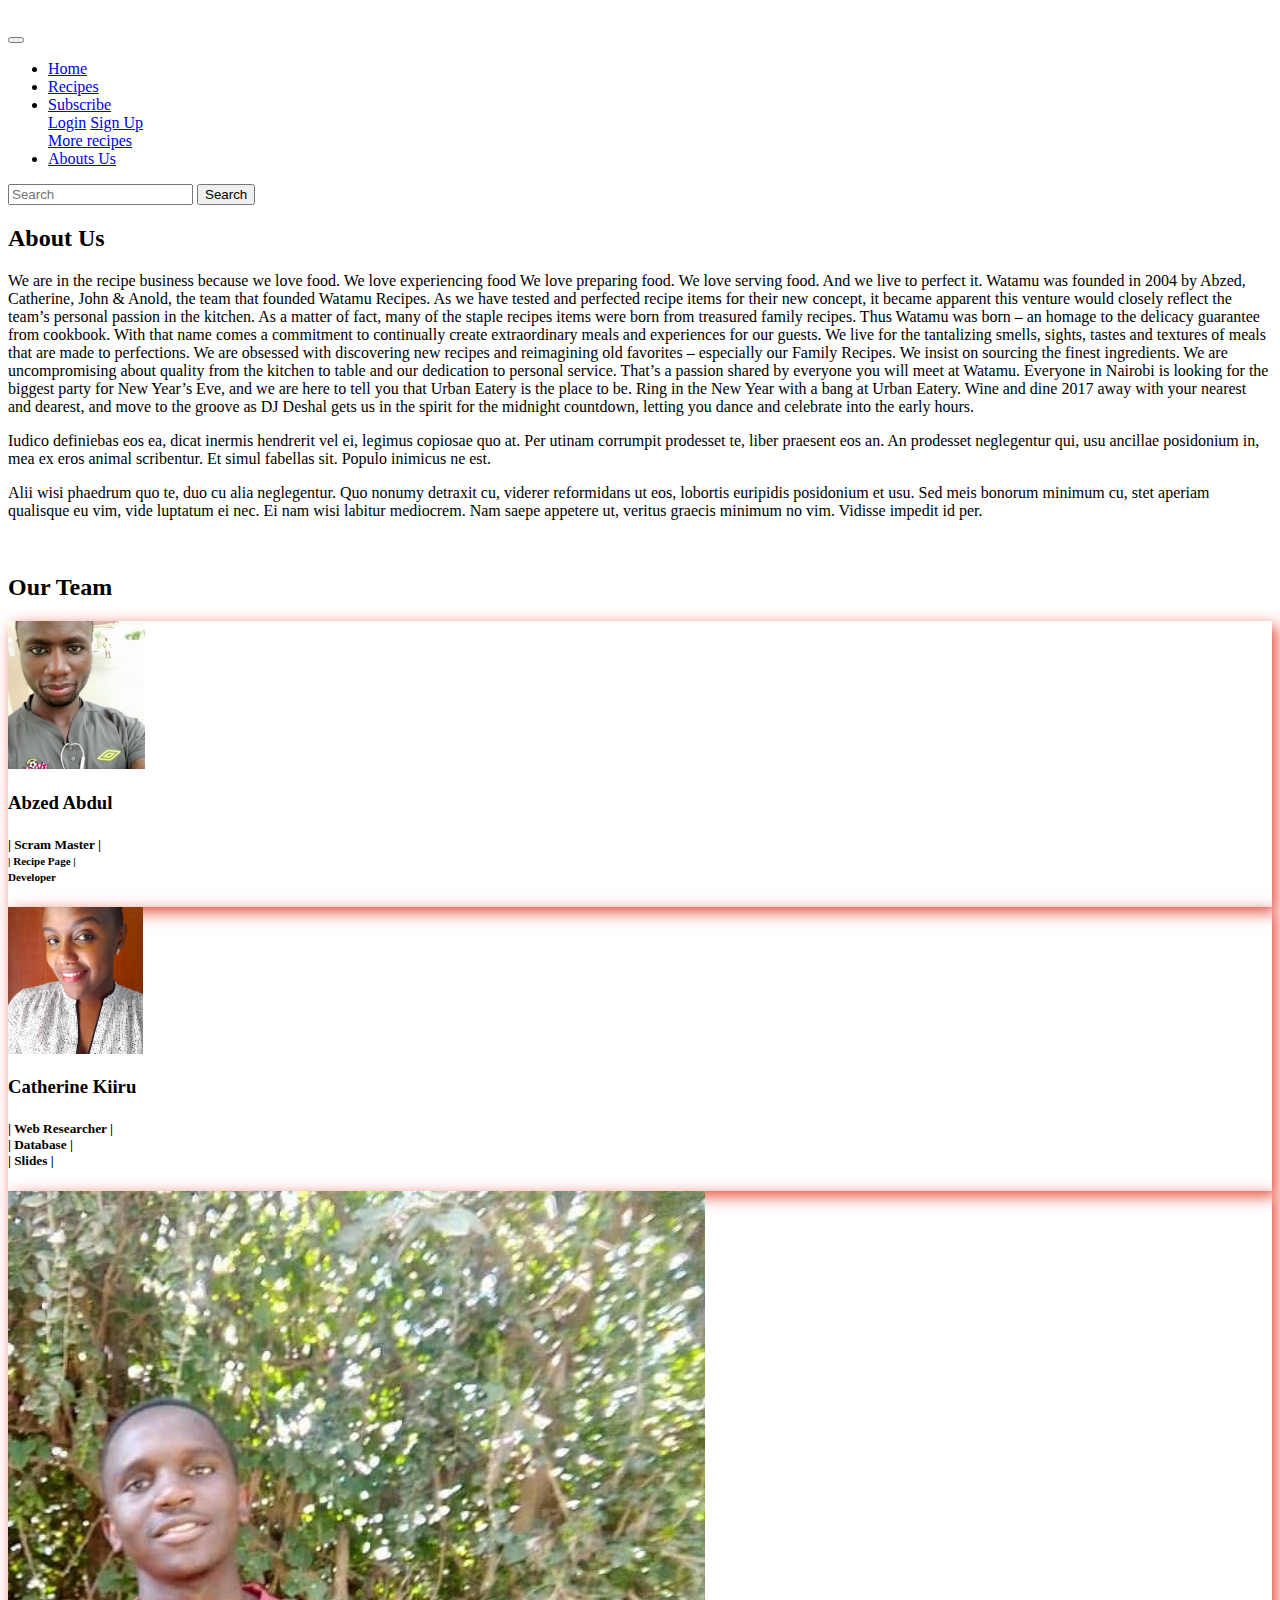
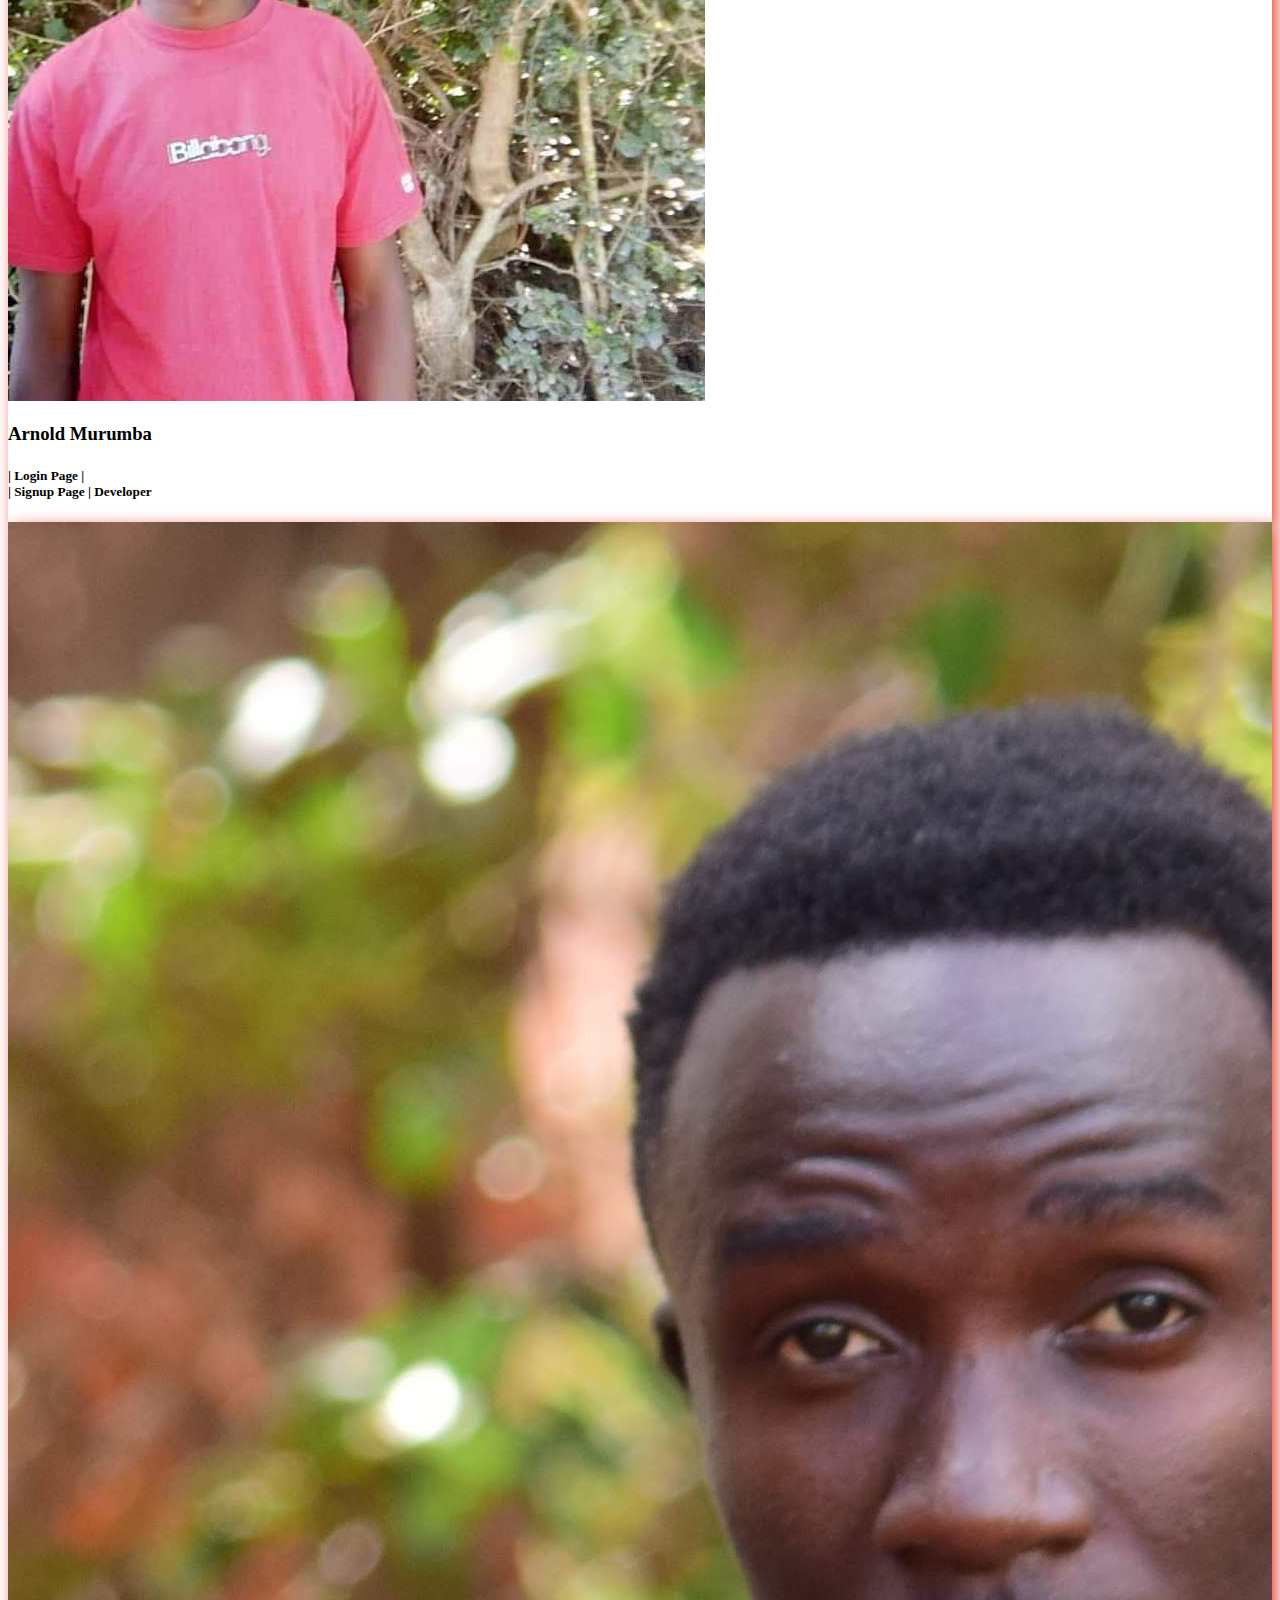
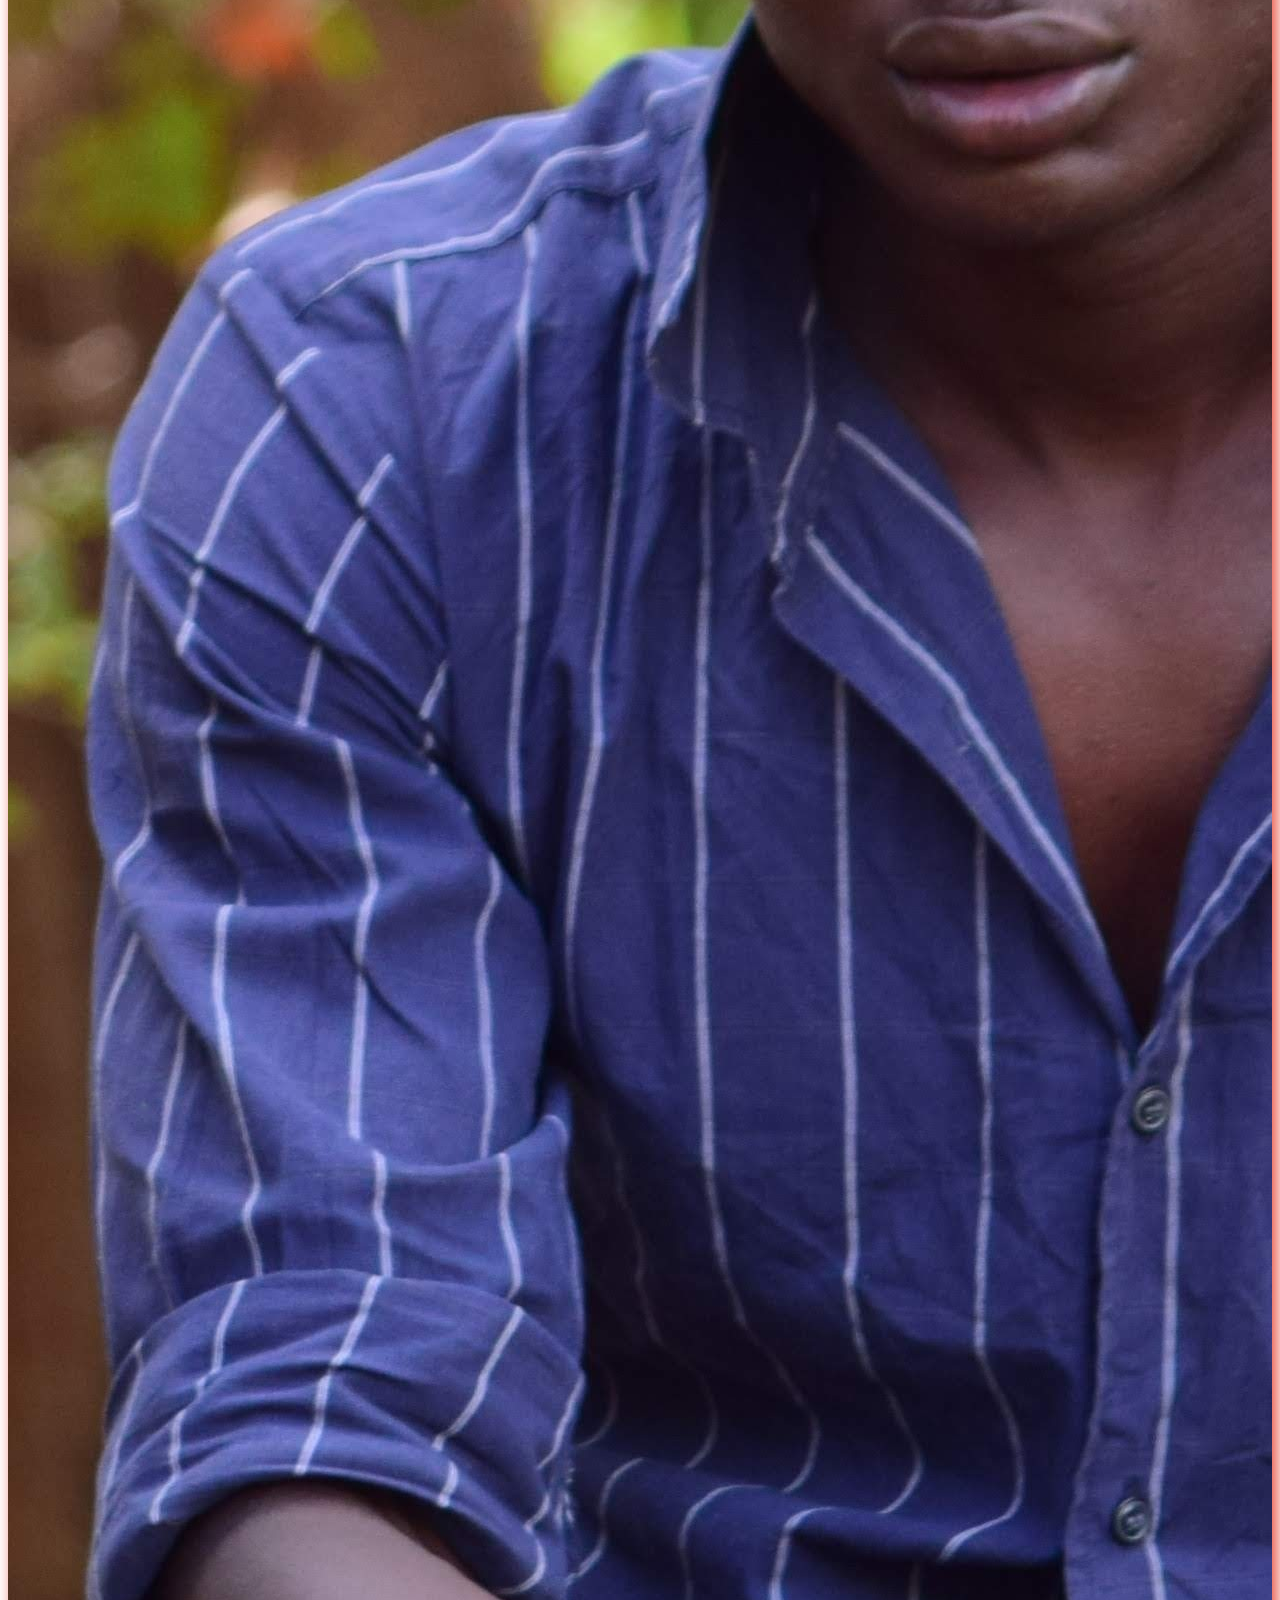
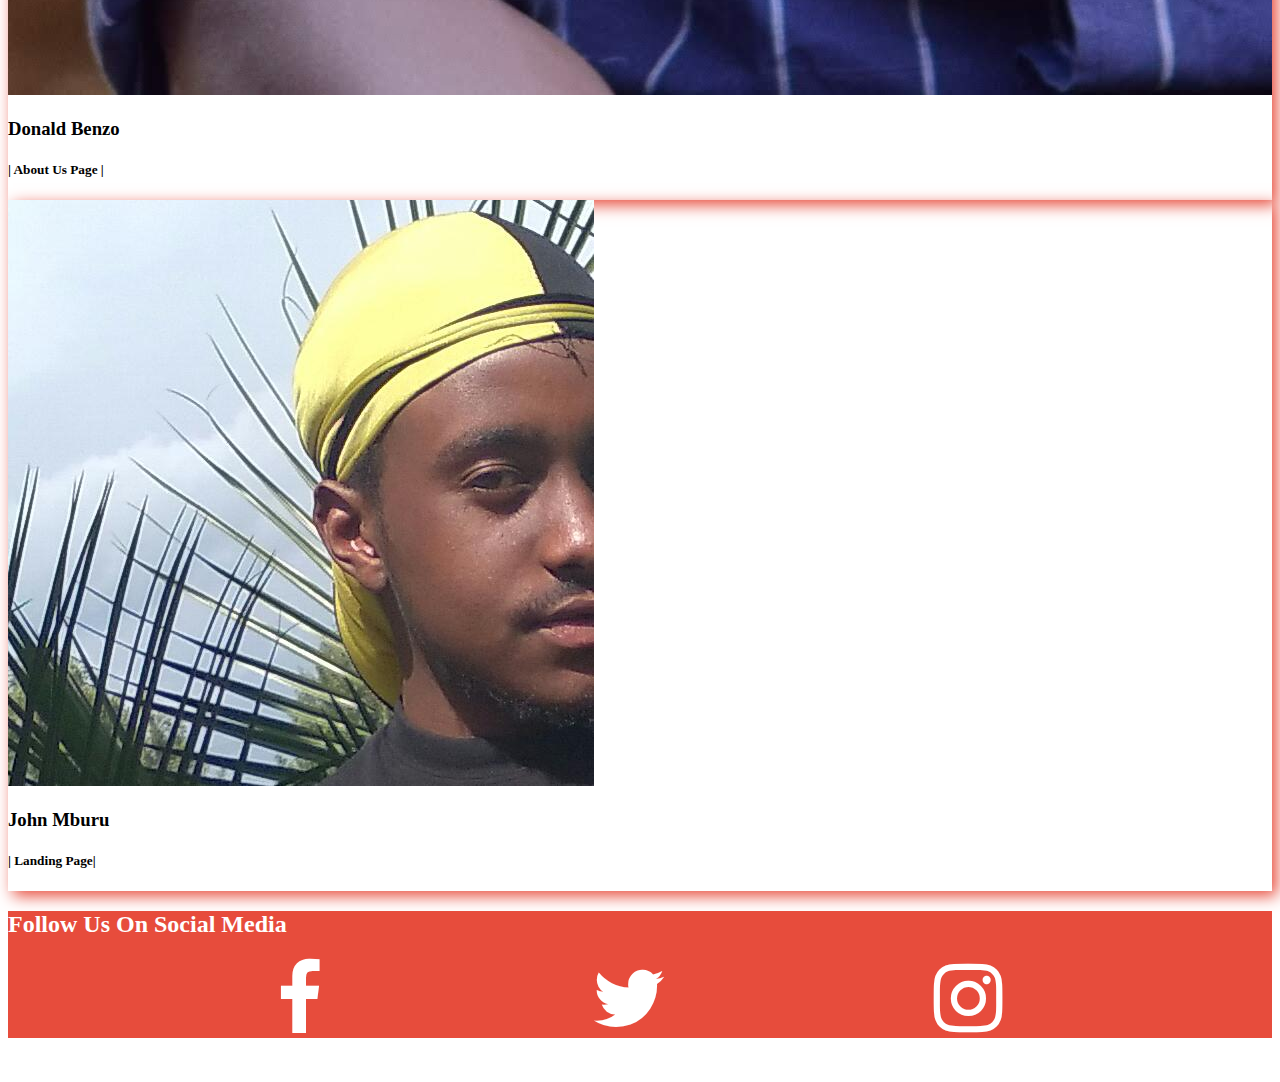
==== aboutus.html @ 8347b985 "add about us page" ====
<!DOCTYPE html>
<html lang="en">

<head>
    <link rel="stylesheet" href="https://stackpath.bootstrapcdn.com/bootstrap/4.5.1/css/bootstrap.min.css" integrity="sha384-VCmXjywReHh4PwowAiWNagnWcLhlEJLA5buUprzK8rxFgeH0kww/aWY76TfkUoSX" crossorigin="anonymous">
    <link href="https://fonts.googleapis.com/css2?family=Architects+Daughter&display=swap" rel="stylesheet">
    <link rel="stylesheet" href="https://cdnjs.cloudflare.com/ajax/libs/font-awesome/4.7.0/css/font-awesome.min.css">
    <meta charset="UTF-8">
    <meta name="viewport" content="width=device-width, initial-scale=1.0">
    <link rel="stylesheet" href="/aboutus.css">
    <title>About Us Page</title>
</head>

<body>

    <div class="container-fluid">

        <br>
        <nav class="navbar navbar-expand-lg navbar-light bg-light">
            <a class="navbar-brand" href="#"></a>
            <button class="navbar-toggler" type="button" data-toggle="collapse" data-target="#navbarSupportedContent" aria-controls="navbarSupportedContent" aria-expanded="false" aria-label="Toggle navigation">
              <span class="navbar-toggler-icon"></span>
            </button>
          
            <div class="collapse navbar-collapse" id="navbarSupportedContent">
              <ul class="navbar-nav mr-auto">
                <li class="nav-item active">
                  <a class="nav-link" href="index.html">Home <span class="sr-only">(current)</span></a>
                </li>
                <li class="nav-item">
                  <a class="nav-link" href="morerecip.html">Recipes</a>
                </li>
                <li class="nav-item dropdown">
                  <a class="nav-link dropdown-toggle" href="#" id="navbarDropdown" role="button" data-toggle="dropdown" aria-haspopup="true" aria-expanded="false">
                    Subscribe
                  </a>
                  <div class="dropdown-menu" aria-labelledby="navbarDropdown">
                    <a class="dropdown-item" href="login.html">Login</a>
                    <a class="dropdown-item" href="login.html">Sign Up</a>
                    <div class="dropdown-divider"></div>
                    <a class="dropdown-item" href="https://www.bbcgoodfood.com/">More recipes</a>
                  </div>
                </li>
                <li class="nav-item">
                  <a class="nav-link" href="about/about.html">Abouts Us</a>
                </li>
              </ul>
              <form class="form-inline my-2 my-lg-0">
                <input class="form-control mr-sm-2" type="search" placeholder="Search" aria-label="Search">
                <button class="btn btn-outline-success my-2 my-sm-0" type="submit">Search</button>
              </form>
            </div>
          </nav>

            <div class="container">
                <h2 class=" text-center">about us</h2>
                <p class="text-center"><p>
                    We are in the recipe business because we love food.  We love experiencing food  We love preparing food.  We love serving food.  And we live to perfect it.
      
                    Watamu was founded in 2004 by Abzed, Catherine, John & Anold, the team that founded Watamu Recipes.
                    
                    As we have tested and perfected recipe items for their new concept, it became apparent this venture would closely reflect the team’s personal passion in the kitchen.  
                    As a matter of fact, many of the staple recipes items were born from treasured family recipes.  Thus Watamu was born – an  homage to the delicacy guarantee from cookbook.
                    
                    With that name comes a commitment to continually create extraordinary meals and experiences for our guests.  We live for the tantalizing smells, sights, tastes and textures of meals that are made to perfections. 
                     We are obsessed with discovering new recipes and reimagining old favorites – especially our Family Recipes.  We insist on sourcing the finest ingredients. We are uncompromising about quality from the kitchen to 
                     table and our dedication to personal service.  
                     That’s a passion shared by everyone you will meet at Watamu. Everyone in Nairobi is looking for the biggest party for New Year’s Eve, and we are here to tell you that Urban Eatery is the place to be. 
                     Ring in the New Year with a bang at Urban Eatery. Wine and dine 2017 away with your nearest and dearest, and move to the groove as DJ Deshal gets us in the spirit for the midnight countdown, letting you dance and celebrate into the early hours.           </p>
                  <p>
                    Iudico definiebas eos ea, dicat inermis hendrerit vel ei, legimus copiosae quo at. Per utinam corrumpit prodesset te, liber praesent eos an. An prodesset neglegentur qui, usu ancillae posidonium in, mea ex eros animal scribentur. Et simul fabellas sit.
                    Populo inimicus ne est.
                  </p>
                  <p>
                    Alii wisi phaedrum quo te, duo cu alia neglegentur. Quo nonumy detraxit cu, viderer reformidans ut eos, lobortis euripidis posidonium et usu. Sed meis bonorum minimum cu, stet aperiam qualisque eu vim, vide luptatum ei nec. Ei nam wisi labitur mediocrem.
                    Nam saepe appetere ut, veritus graecis minimum no vim. Vidisse impedit id per.
                  </p></p>
                <br>
                <h2 class="text-center">our team</h2>
                <div class="row d-flex justify-content-around mt-2">
                    <div class="col-md-3">
                        <div class="card">
                            <div class="card-body text-center">
                            <img src="/image/abz.png" alt="abzed" class="rounded-circle img-circle w-50 mb-5">
                            <h3>abzed abdul</h3>
                            <h5>| scram master |<br><small>| recipe page | <br>
                                developer</small></h5>
                        </div>
                    </div>
                </div>

                <div class="col-md-3">
                    <div class="card">
                        <div class="card-body text-center">
                        <img src="/image/cath.png" alt="catherine" class="rounded-circle img-circle w-50 mb-5">
                        <h3>catherine kiiru</h3>
                        <h5>| web researcher | <br>| database |<br>| slides |</h5>
                    </div>
                </div>
            </div>
            <div class="col-md-3">
                <div class="card">
                    <div class="card-body text-center">
                    <img src="/image/Arnold.jpeg" alt="arnold" class="rounded-circle img-circle w-50 mb-5">
                    <h3>arnold murumba</h3>
                    <h5>| login page | <br>| signup page | developer</h5>
                </div>
            </div>
        </div>

    </div>
    <div class="row d-flex justify-content-center mt-3">
        <div class="col-md-3">
            <div class="card">
                <div class="card-body text-center">
                <img src="/image/benz.JPG" alt="benzo" class="rounded-circle img-circle w-50 mb-5">
                <h3>donald benzo</h3>
                <h5>| about us page |</h5>
            </div>
        </div>
    </div>

    <div class="col-md-3">
        <div class="card">
            <div class="card-body text-center">
            <img src="/image/oj.jpeg" alt="john" class="rounded-circle img-circle w-50 mb-5">
            <h3>john mburu</h3>
            <h5>| landing page| </h5>
        </div>
    </div>
</div>
<div class="row lastrow mt-5">
    <div class="col-md-12 mt-5">
        <h2 class=" text-center" style="color: white;">follow us on social media</h2>
        <div class="col-md-12 social">
            <div class="facebook">
                <i class="fa fa-facebook fa-5x" aria-hidden="true"></i>
            </div>
            <div class="twitter">
                <i class="fa fa-twitter fa-5x" aria-hidden="true"></i>
            </div>
            <div class="imtagram">
                <i class="fa fa-instagram fa-5x" aria-hidden="true"></i>
            </div>
        </div>
    </div>
</div>
 </div>
 <br>
 <br>
---- aboutus.css ----
body h2,h3,h5{
    text-transform: capitalize
}

.card{
    box-shadow: 5px 5px 15px #e74c3c;
    transition: all 0.3s ease-in;
    -webkit-transition: all 0.3s ease-in;
    -moz-transition: all 0.3s ease-in;
    overflow: hidden;
}

.col-md-4:hover, .col-md-3:hover{
    background: #e74d3c60;
    border-radius: 5px;
    box-shadow: 5px 5px 10px #9e9e9e;
}

.lastrow{
    background:  #e74c3c;
}

.social{
    display: flex;
    justify-content: space-evenly;

}

i{
    color: white;
}
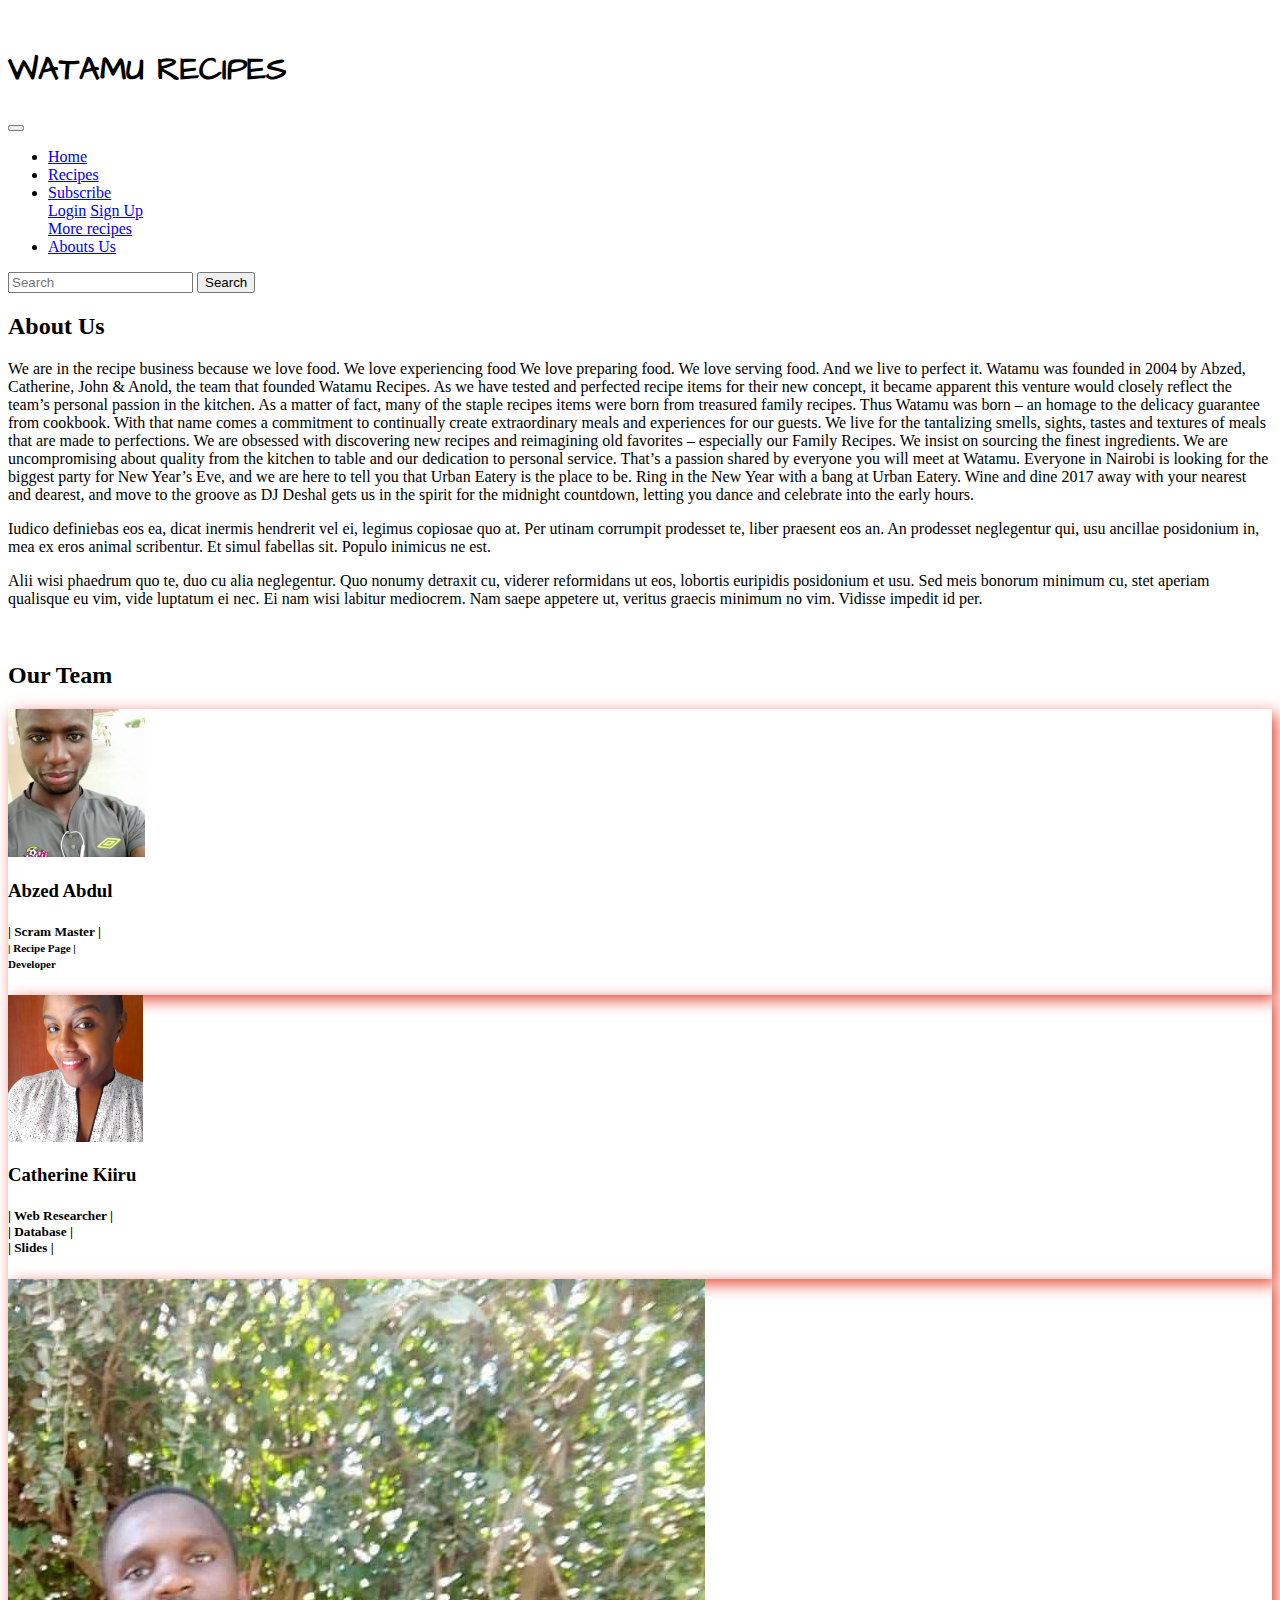
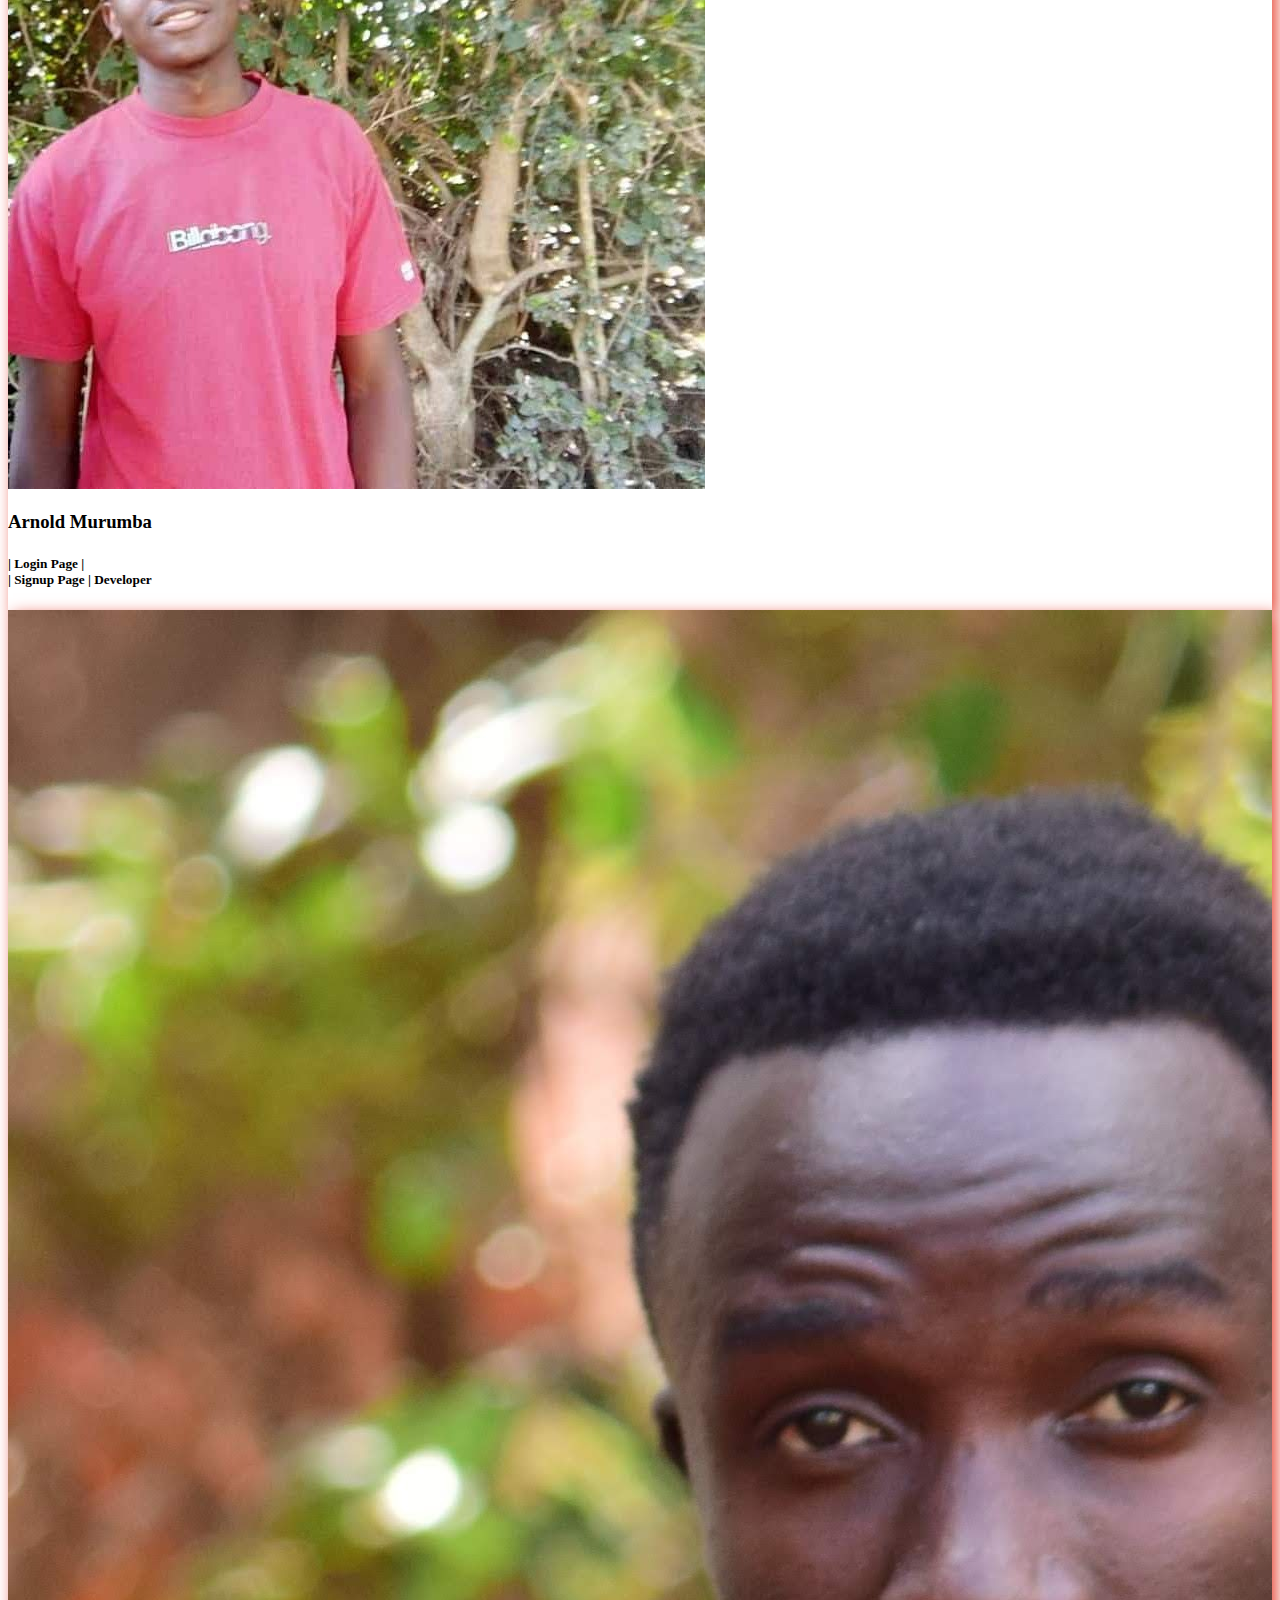
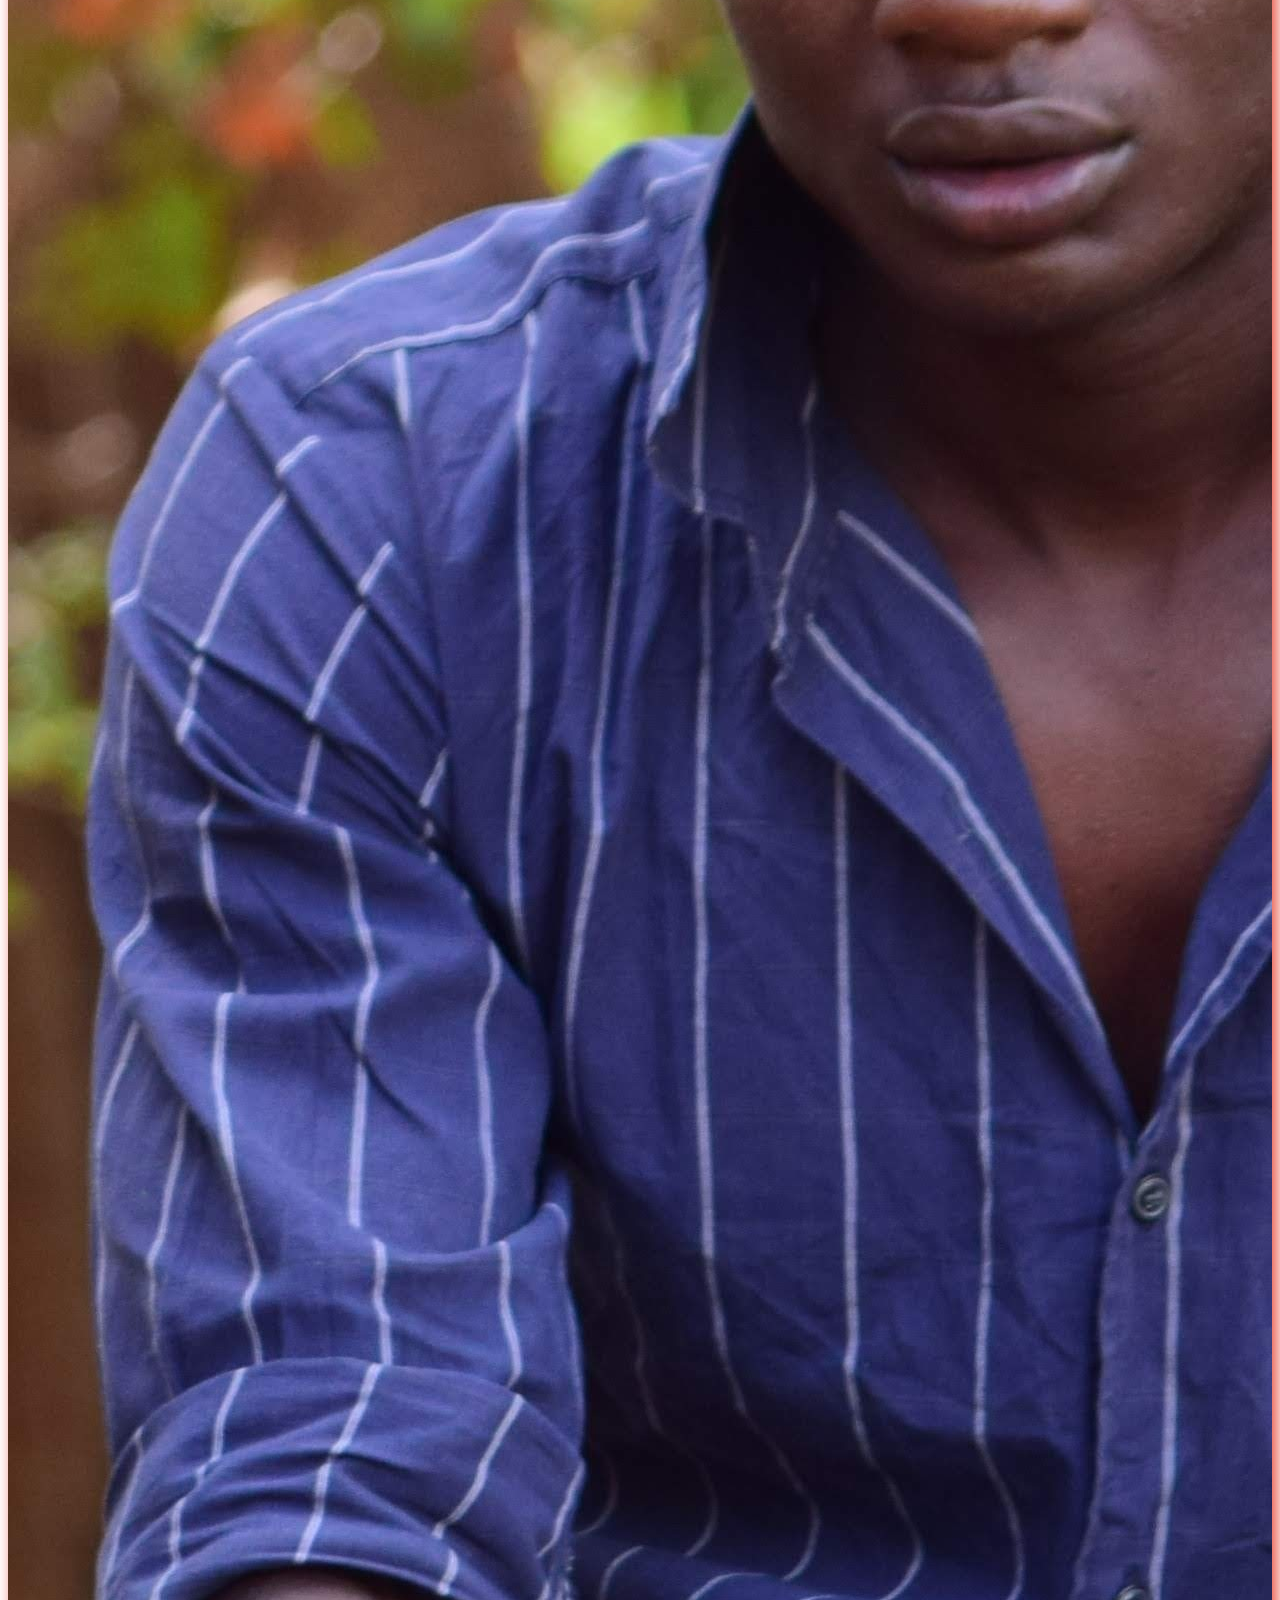
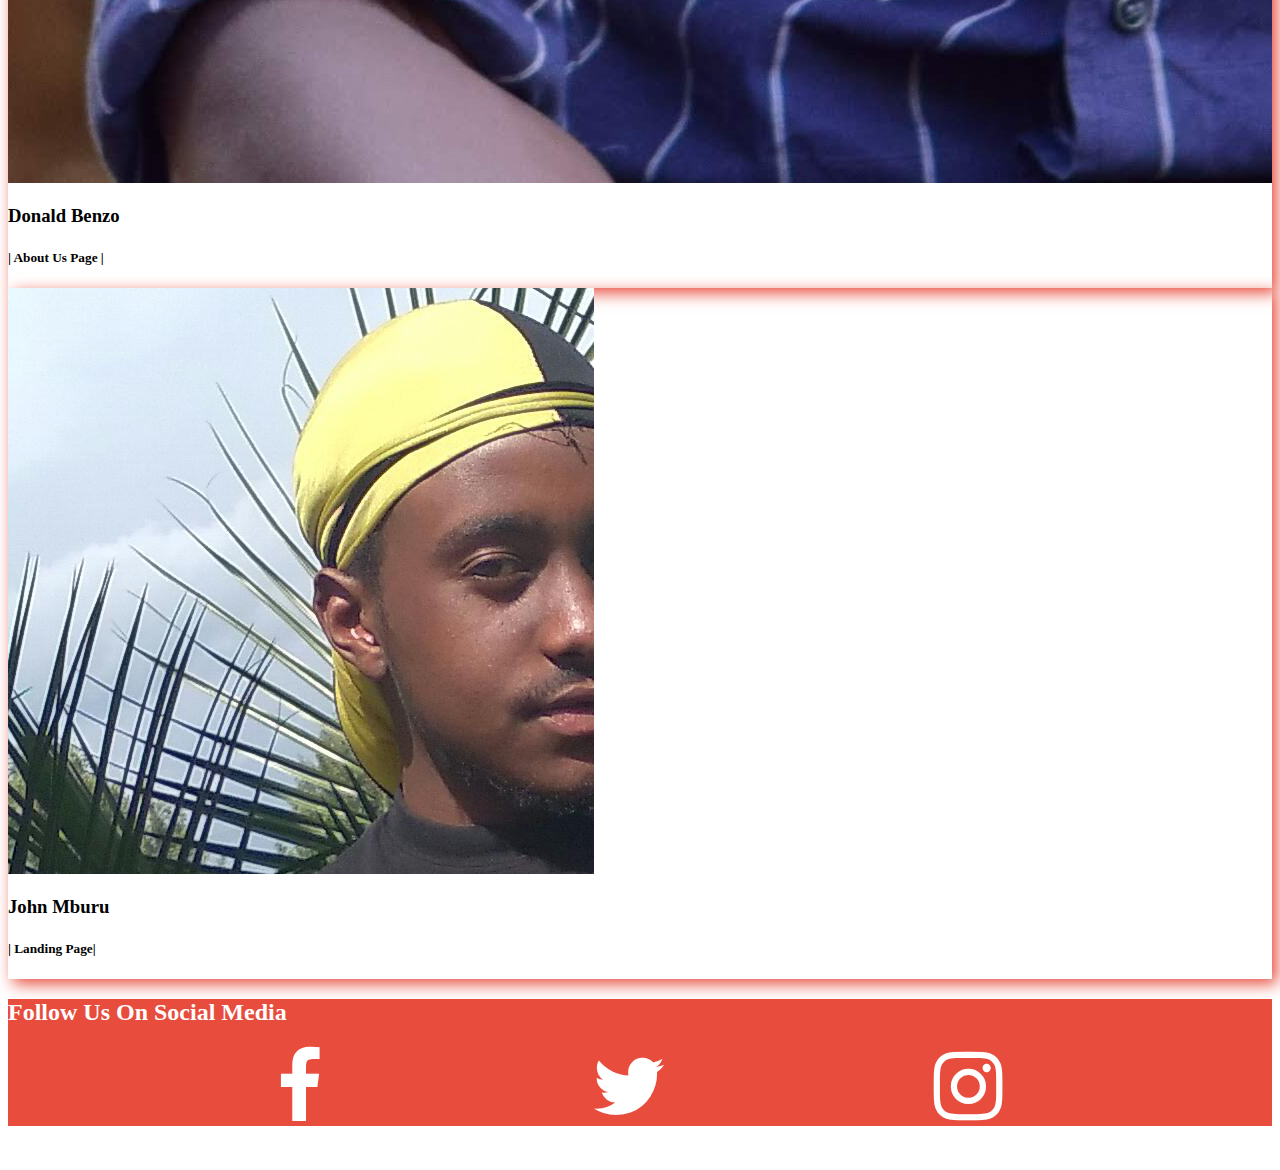
==== commit 909b253a: "Merge pull request #1 from Abzed/gh-pages" ====
--- a/aboutus.html
+++ b/aboutus.html
@@ -16,6 +16,8 @@
     <div class="container-fluid">
 
         <br>
+        <h1 style="font-family:'Architects Daughter';">WATAMU RECIPES</h1>
+
         <nav class="navbar navbar-expand-lg navbar-light bg-light">
             <a class="navbar-brand" href="#"></a>
             <button class="navbar-toggler" type="button" data-toggle="collapse" data-target="#navbarSupportedContent" aria-controls="navbarSupportedContent" aria-expanded="false" aria-label="Toggle navigation">
@@ -42,7 +44,7 @@
                   </div>
                 </li>
                 <li class="nav-item">
-                  <a class="nav-link" href="about/about.html">Abouts Us</a>
+                  <a class="nav-link" href="/aboutus.html">Abouts Us</a>
                 </li>
               </ul>
               <form class="form-inline my-2 my-lg-0">
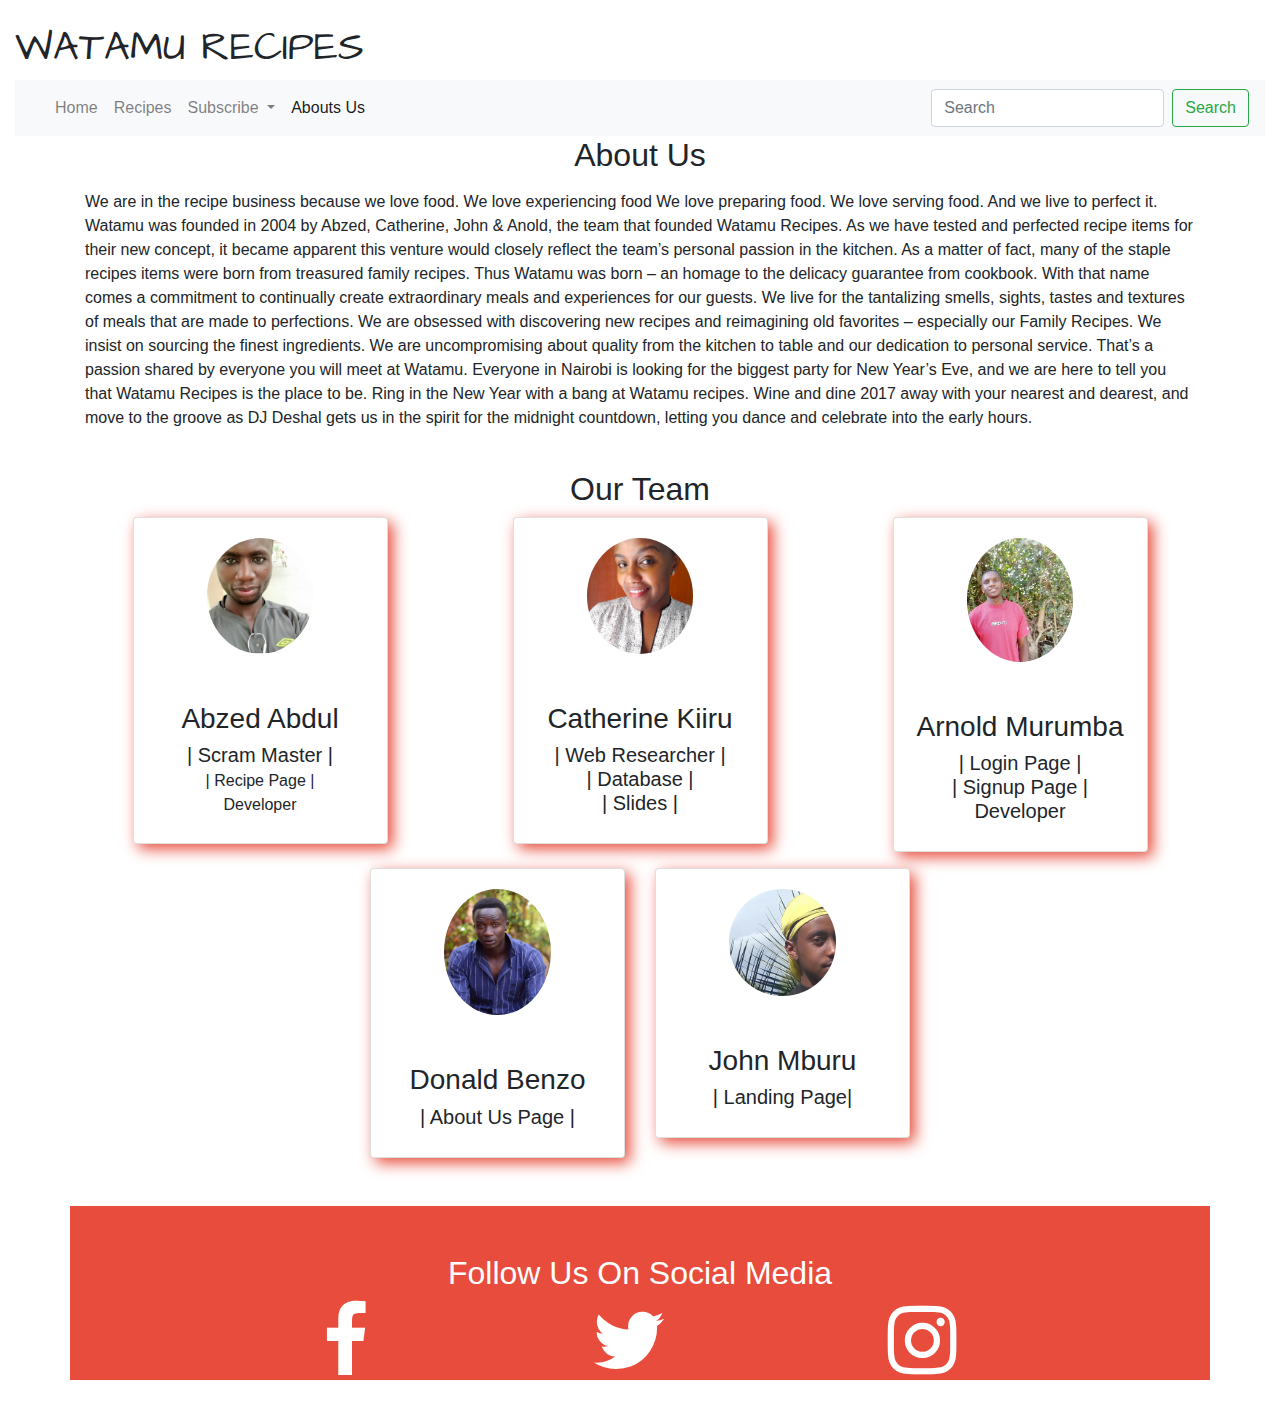
==== commit 2c95fb49: "add div to social media" ====
--- a/aboutus.html
+++ b/aboutus.html
@@ -2,12 +2,15 @@
 <html lang="en">
 
 <head>
-    <link rel="stylesheet" href="https://stackpath.bootstrapcdn.com/bootstrap/4.5.1/css/bootstrap.min.css" integrity="sha384-VCmXjywReHh4PwowAiWNagnWcLhlEJLA5buUprzK8rxFgeH0kww/aWY76TfkUoSX" crossorigin="anonymous">
+    <script src="https://code.jquery.com/jquery-3.5.1.slim.min.js" integrity="sha384-DfXdz2htPH0lsSSs5nCTpuj/zy4C+OGpamoFVy38MVBnE+IbbVYUew+OrCXaRkfj" crossorigin="anonymous"></script>
+    <script src="https://cdn.jsdelivr.net/npm/popper.js@1.16.1/dist/umd/popper.min.js" integrity="sha384-9/reFTGAW83EW2RDu2S0VKaIzap3H66lZH81PoYlFhbGU+6BZp6G7niu735Sk7lN" crossorigin="anonymous"></script>
+    <script src="https://stackpath.bootstrapcdn.com/bootstrap/4.5.2/js/bootstrap.min.js" integrity="sha384-B4gt1jrGC7Jh4AgTPSdUtOBvfO8shuf57BaghqFfPlYxofvL8/KUEfYiJOMMV+rV" crossorigin="anonymous"></script>
+    <link rel="stylesheet" href="https://stackpath.bootstrapcdn.com/bootstrap/4.5.2/css/bootstrap.min.css" integrity="sha384-JcKb8q3iqJ61gNV9KGb8thSsNjpSL0n8PARn9HuZOnIxN0hoP+VmmDGMN5t9UJ0Z" crossorigin="anonymous">
     <link href="https://fonts.googleapis.com/css2?family=Architects+Daughter&display=swap" rel="stylesheet">
     <link rel="stylesheet" href="https://cdnjs.cloudflare.com/ajax/libs/font-awesome/4.7.0/css/font-awesome.min.css">
     <meta charset="UTF-8">
     <meta name="viewport" content="width=device-width, initial-scale=1.0">
-    <link rel="stylesheet" href="/aboutus.css">
+    <link rel="stylesheet" type="text/css" href="/aboutus.css">
     <title>About Us Page</title>
 </head>
 
@@ -26,8 +29,8 @@
           
             <div class="collapse navbar-collapse" id="navbarSupportedContent">
               <ul class="navbar-nav mr-auto">
-                <li class="nav-item active">
-                  <a class="nav-link" href="index.html">Home <span class="sr-only">(current)</span></a>
+                <li class="nav-item">
+                  <a class="nav-link" href="index.html">Home</a>
                 </li>
                 <li class="nav-item">
                   <a class="nav-link" href="morerecip.html">Recipes</a>
@@ -43,7 +46,7 @@
                     <a class="dropdown-item" href="https://www.bbcgoodfood.com/">More recipes</a>
                   </div>
                 </li>
-                <li class="nav-item">
+                <li class="nav-item active">
                   <a class="nav-link" href="/aboutus.html">Abouts Us</a>
                 </li>
               </ul>
@@ -67,23 +70,16 @@
                     With that name comes a commitment to continually create extraordinary meals and experiences for our guests.  We live for the tantalizing smells, sights, tastes and textures of meals that are made to perfections. 
                      We are obsessed with discovering new recipes and reimagining old favorites – especially our Family Recipes.  We insist on sourcing the finest ingredients. We are uncompromising about quality from the kitchen to 
                      table and our dedication to personal service.  
-                     That’s a passion shared by everyone you will meet at Watamu. Everyone in Nairobi is looking for the biggest party for New Year’s Eve, and we are here to tell you that Urban Eatery is the place to be. 
-                     Ring in the New Year with a bang at Urban Eatery. Wine and dine 2017 away with your nearest and dearest, and move to the groove as DJ Deshal gets us in the spirit for the midnight countdown, letting you dance and celebrate into the early hours.           </p>
-                  <p>
-                    Iudico definiebas eos ea, dicat inermis hendrerit vel ei, legimus copiosae quo at. Per utinam corrumpit prodesset te, liber praesent eos an. An prodesset neglegentur qui, usu ancillae posidonium in, mea ex eros animal scribentur. Et simul fabellas sit.
-                    Populo inimicus ne est.
-                  </p>
-                  <p>
-                    Alii wisi phaedrum quo te, duo cu alia neglegentur. Quo nonumy detraxit cu, viderer reformidans ut eos, lobortis euripidis posidonium et usu. Sed meis bonorum minimum cu, stet aperiam qualisque eu vim, vide luptatum ei nec. Ei nam wisi labitur mediocrem.
-                    Nam saepe appetere ut, veritus graecis minimum no vim. Vidisse impedit id per.
-                  </p></p>
+                     That’s a passion shared by everyone you will meet at Watamu. Everyone in Nairobi is looking for the biggest party for New Year’s Eve, and we are here to tell you that Watamu Recipes is the place to be. 
+                     Ring in the New Year with a bang at Watamu recipes. Wine and dine 2017 away with your nearest and dearest, and move to the groove as DJ Deshal gets us in the spirit for the midnight countdown, letting you dance and celebrate into the early hours.           </p>
+                </p>
                 <br>
                 <h2 class="text-center">our team</h2>
                 <div class="row d-flex justify-content-around mt-2">
                     <div class="col-md-3">
                         <div class="card">
                             <div class="card-body text-center">
-                            <img src="/image/abz.png" alt="abzed" class="rounded-circle img-circle w-50 mb-5">
+                            <img src="./image/abz.png" alt="abzed" class="rounded-circle img-circle w-50 mb-5">
                             <h3>abzed abdul</h3>
                             <h5>| scram master |<br><small>| recipe page | <br>
                                 developer</small></h5>
@@ -94,7 +90,7 @@
                 <div class="col-md-3">
                     <div class="card">
                         <div class="card-body text-center">
-                        <img src="/image/cath.png" alt="catherine" class="rounded-circle img-circle w-50 mb-5">
+                        <img src="./image/cath.png" alt="catherine" class="rounded-circle img-circle w-50 mb-5">
                         <h3>catherine kiiru</h3>
                         <h5>| web researcher | <br>| database |<br>| slides |</h5>
                     </div>
@@ -103,7 +99,7 @@
             <div class="col-md-3">
                 <div class="card">
                     <div class="card-body text-center">
-                    <img src="/image/Arnold.jpeg" alt="arnold" class="rounded-circle img-circle w-50 mb-5">
+                    <img src="./image/Arnold.jpeg" alt="arnold" class="rounded-circle img-circle w-50 mb-5">
                     <h3>arnold murumba</h3>
                     <h5>| login page | <br>| signup page | developer</h5>
                 </div>
@@ -115,7 +111,7 @@
         <div class="col-md-3">
             <div class="card">
                 <div class="card-body text-center">
-                <img src="/image/benz.JPG" alt="benzo" class="rounded-circle img-circle w-50 mb-5">
+                <img src="./image/benz.JPG" alt="benzo" class="rounded-circle img-circle w-50 mb-5">
                 <h3>donald benzo</h3>
                 <h5>| about us page |</h5>
             </div>
@@ -125,12 +121,13 @@
     <div class="col-md-3">
         <div class="card">
             <div class="card-body text-center">
-            <img src="/image/oj.jpeg" alt="john" class="rounded-circle img-circle w-50 mb-5">
+            <img src="./image/oj.jpeg" alt="john" class="rounded-circle img-circle w-50 mb-5">
             <h3>john mburu</h3>
             <h5>| landing page| </h5>
         </div>
     </div>
 </div>
+    </div>
 <div class="row lastrow mt-5">
     <div class="col-md-12 mt-5">
         <h2 class=" text-center" style="color: white;">follow us on social media</h2>
@@ -150,3 +147,6 @@
  </div>
  <br>
  <br>
+ 
+</body>
+</html>
